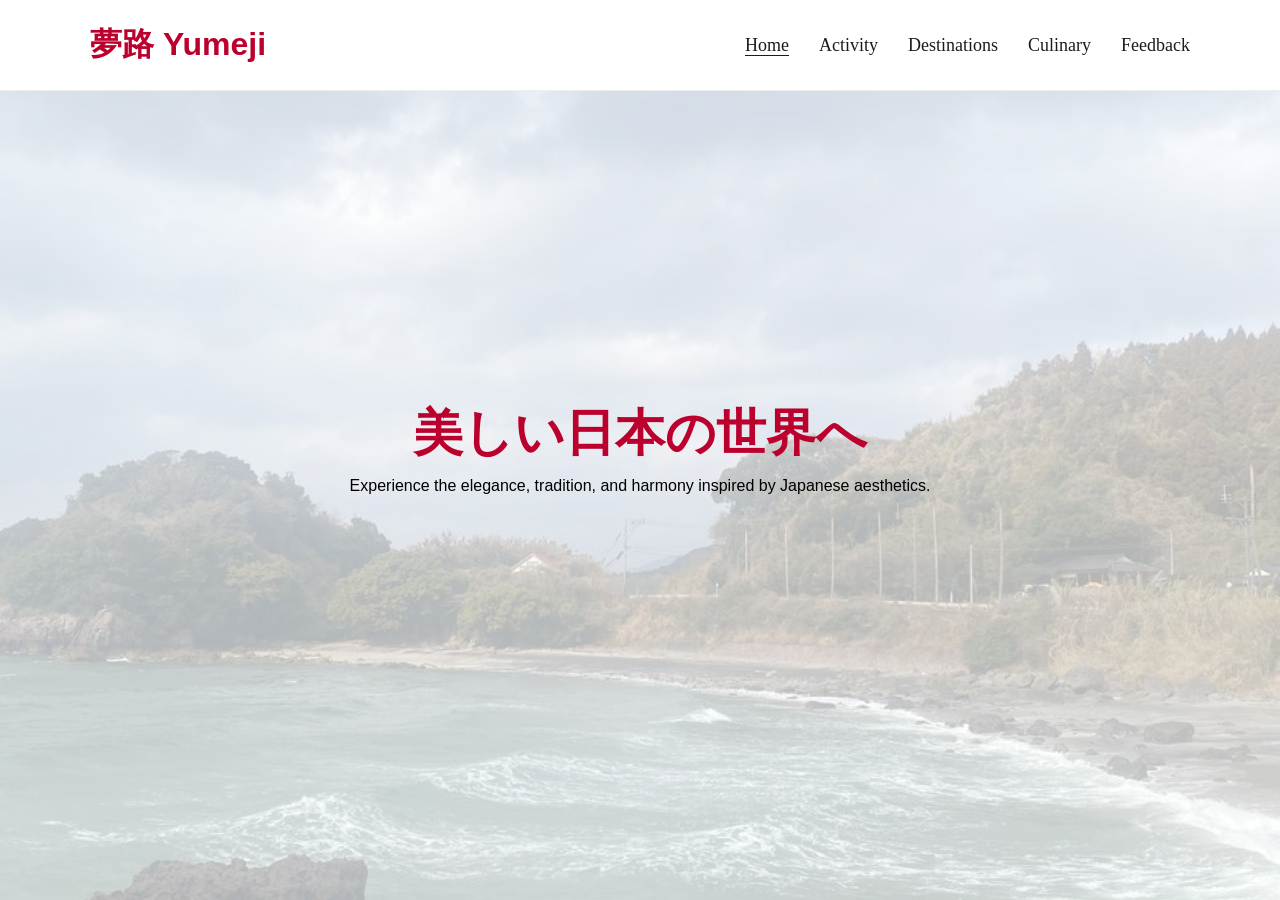
==== index.html @ 8cd1c708 "n" ====
<!DOCTYPE html>
<html lang="en">
<head>
    <!-- Other -->
    <meta charset="UTF-8">
    <meta name="viewport" content="width=device-width, initial-scale=1.0">

    <!-- TITLE-->
    <title>Yumeji - Home</title>
    <!-- FAVICON -->
    <link rel="icon" type="image/x-icon" href="Assets/favicon.svg">
    <link rel="stylesheet" href="Assets/stylesheet.css">

    <style>
        .hero {
            display: flex;
            flex-direction: column;

            height: calc(100dvh - 91px);

            margin: 0;
            padding: 0;

            justify-content: center;
            align-items: center;

            /* Background Image */
            background-image: url(Assets/Images/Background.jpeg);
            background-size: cover;
            background-position: center;
            background-repeat: no-repeat;

            position: relative;
        }

        /* White Overlay */
        .hero::before {
            content: ""; 
            inset: 0;
            background-color: rgba(255, 255, 255, 0.65);

            position: absolute;
            z-index: 0;
        }

        /* Hero Content */
        .hero-content {
            display: flex;
            flex-direction: column;

            margin-bottom: 80px;

            align-items: center;

            position: relative;
            z-index: 1;
        }

        .hero-text {
            margin: 0;

            font-size: 50px;

            color: #BC002D;
            font-family: "Noto Serif JP", sans-serif;
        }
        .subtext {
            margin-top: 10px;
            
            font-family: "Noto Serif JP", sans-serif;
        }
    </style>
</head>
<body>
    <!-- Header -->
    <div class="header" id="header">
        <h1 class="title">夢路 Yumeji</h1>

        <div class="navigation" id="navigation">
            <a href="index.html" class="active">Home</a>
            <a href="activity.html">Activity</a>
            <a href="destinations.html">Destinations</a>
            <a href="culinary.html">Culinary</a>
            <a href="feedback.html">Feedback</a>
        </div>
    </div>

    <!-- Hero -->
    <div class="hero" id="hero">
        <div class="hero-content">
            <h2 class="hero-text">美しい日本の世界へ</h2>
            <p class="subtext">Experience the elegance, tradition, and harmony inspired by Japanese aesthetics.</p>
        </div>
    </div>
</body>
</html>
---- Assets/stylesheet.css ----
html, body {
    padding: 0;
    margin: 0;
}

/* Font */
@font-face {
    font-family: "Noto Serif JP";
    src: url(../Assets/Noto_Serif_JP/static/NotoSerifJP-Regular.ttf) format("truetype");
    font-weight: 400;
}
@font-face {
    font-family: "Noto Serif JP";
    src: url(../Assets/Noto_Serif_JP/static/NotoSerifJP-Bold.ttf) format("truetype");
    font-weight: 700;
}

::-webkit-scrollbar {
    display: none;
}

/* Header */
.header {
    background-color: #FFFFFF;
    border-bottom: 1px solid #EEE;
    display: flex;
    height: 90px;
    padding: 0 90px;
    align-items: center;
    justify-content: space-between;

    position: sticky;
    top: 0;
}

.title {
    margin: 0;
    color: #BC002D;
    font-family: "Noto Serif JP", sans-serif;
   
    -webkit-user-select: none;
    user-select: none;
}

.navigation {
    display: flex;
    width: 500px;
    justify-content: right;
    gap: 30px;
}

.navigation a {
    font-size: 18px;
    text-decoration: none;
    color: #1c1c1c;
}

.navigation a.active {
    text-decoration: underline;
    text-underline-offset: 4px;
}

/* Page Content */
.content {
    min-height: calc(100dvh - 91px);
    background-color: #faf9f6;
    display: flex;
    flex-direction: column;
    align-items: center;
    padding: 50px 0;
    box-sizing: border-box;
}
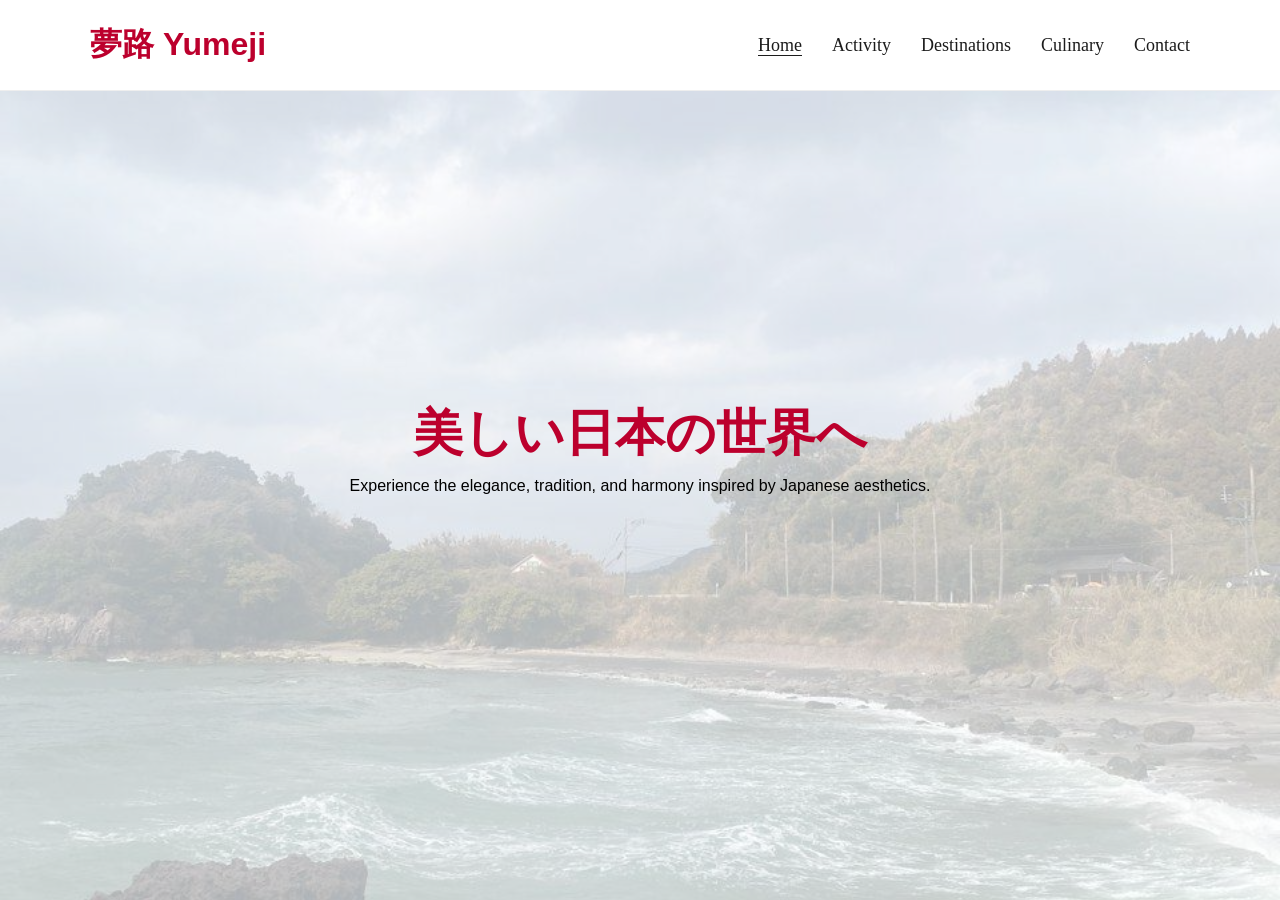
==== commit d3aceb08: "About Us" ====
--- a/index.html
+++ b/index.html
@@ -81,7 +81,7 @@
             <a href="activity.html">Activity</a>
             <a href="destinations.html">Destinations</a>
             <a href="culinary.html">Culinary</a>
-            <a href="feedback.html">Feedback</a>
+            <a href="contact.html">Contact</a>
         </div>
     </div>
 
